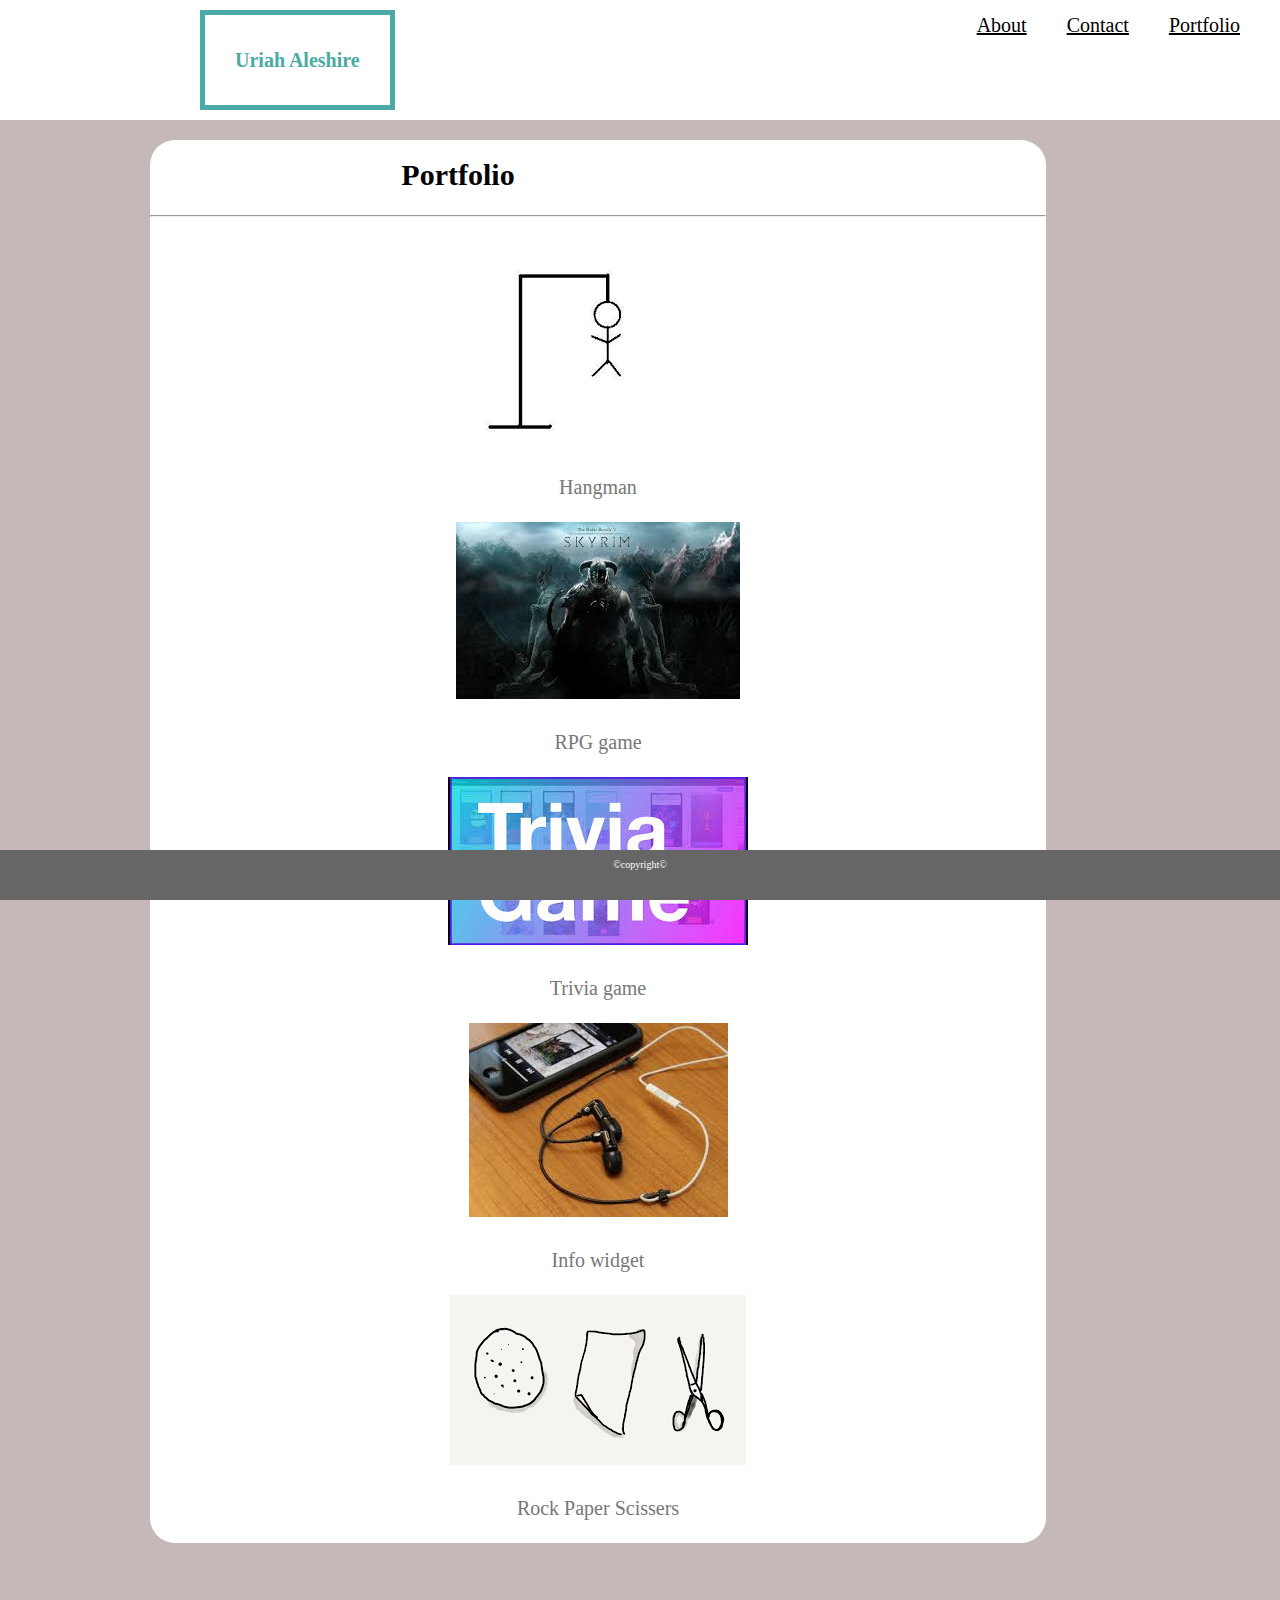
==== portfolio.html @ b3713a8c "first" ====
<!DOCTYPE html>
<html lang="en-us">

<title>Uriahs web page</title>
<head>
  <meta charset="UTF-8">
  <title>MY FIRST WEB PAGE</title>
  <!-- <link rel="stylesheet" href="https://stackpath.bootstrapcdn.com/bootstrap/4.3.1/css/bootstrap.min.css" integrity="sha384-ggOyR0iXCbMQv3Xipma34MD+dH/1fQ784/j6cY/iJTQUOhcWr7x9JvoRxT2MZw1T" crossorigin="anonymous"> -->
  <link rel="stylesheet" type="text/css" href="./style.css/style.css">
</head>

<body>
  <header>
    <h1><b>Uriah Aleshire</b> </h1> 
            <a href = "./portfolio.html">Portfolio</a>
            <a href = "./contact.html">Contact</a>
            <a href = "./index.html">About</a>
            
            
      </header>
    
    <div class="container">
      
    
      <secion id="main-bio" style=" border-radius: 25px;">

        <h2>Portfolio</h2>
        <hr class="my-4">
        <div>
        <img  src=".//img/hangman2.png">
        <p id="first"> Hangman</p>
        <img  src="./img/skyrim2.jpg">
        <p id="second"> RPG game</p>
        </div>
        <div>
        <img  src="./img/triviagame2.jpg">
        <p id="third">Trivia game</p>
        <img src="./img/widget2.jpg">
        <p id= "forth">Info widget</p>
        <div>
        <img  src="./img/R,P,S2.png">
        <p id="fifth">Rock Paper Scissers</p>
        </div>
          
      </secion>


    </div> 
    <footer>
        ©copyright© 

    </footer>

</body>
</html>
---- style.css/style.css ----
/* this is the index/thr about part */
body{
    margin: 0;
    padding: 0;
    font-size: 20px;
    line-height: 150%;
    color: #777777;
    background: black;
    font-family: Georgia, 'Times New Roman', Times, serif;
    background-color: rgb(196, 184, 184);
    text-align: center;
    
}

/* p{
    color: black;
    margin-left: 20px;
    margin-right: 20px
} */
header{
    background: white;
    height: 110px;
    padding-top: 10px;
}
.icons {
    width: 300px;
    height: 300px;
    position: relative;
    margin: 20px auto;
    border: #666666 solid 1px;
    float: left;
    margin: 20px
}
.titles {
    width: 300px;
    position: absolute;
    height: 75px;
    bottom: 10px;
    left: 0;
    background-color: #4aaaa5;
    text-align: center;
    color: black;
    font-size: 26px;
    line-height: 75px;
    /* margin-right: 20px; */
}
.images {
    width: 270px;
    margin: auto;
    height: 270px;
    bottom: 15px;
    left: 15px;
    position: absolute;
}
h1{
    float: left;
    color: #4aaaa5;
    background-color: white;
    padding: 30px;
    border: solid 5px #4aaaa5;
    margin: 0px 30px 30px 30px;
    margin-left: 200px;
    margin-bottom: 20px;
    font-size: 20px;
    text-align: left;
    }
h2{

    color: black;
    margin-left: 20px;
    margin-top: 20px;
    margin-right: 300px;


}

.container2 {
width: 1024px;
margin: 0 auto;

}
#bio-image, #main-bio, #contact-info{
    float: left;
}
#main-bio {
    width: 1024px;
    max-width: 70%;
    background: white;
    margin: 75px 150px;
    margin-top: 10px;
    
}
#bio-image {
    width: 150px;
    height: 150px;
    margin-right: 20px;
    margin-left : 20px;
}

a{
    font-size: 20px;
    color: black;
    text-align: right;
    float: right;
    margin-right: 40px;

    

}
li{
    font-family: 'Segoe UI', Tahoma, Geneva, Verdana, sans-serif;
    
}
.btn-outline-primary{
    float: right;
    font-weight: 900;
    margin-right: 10
}

.mb-4, .my-4 {
    margin-bottom: 1.5rem!important;

}

.mt-4, .my-4 {
    margin-top: 1.5rem!important;
}
#linkskill{
    color: darkblue
}


.contactme{
    float: under;
}
#exampleFormControlTextarea1{
    size: 50%;
}

/* img {
    margin: 15px

} */
footer{
    position: fixed;
   left: 0;
   bottom: 0;
   width: 100%;
   background-color:#666666;
   color: white;
   text-align: center;
   height: 50px;
   font-size: 10px;
}

/* #first {
    width: 100%;
    float: left;
    padding: 20px;
    margin-right: 20px;
    border: 1px solid black;
    
}

#second{
    width: 100%;
  float: left;
  padding: 20px;
  margin-left: 20px;
  border: 1px solid black;
}
#third{
    width: 100%;
    float: left;
    padding: 20px;
    margin-right: 20px;
    border: 1px solid black;
}
#forth{
    width: 100%;
    float: left;
    padding: 20px;
    margin-left: 20px;
    border: 1px solid black;
}
#fifth{
    width: 100%;
    float: left;
    padding: 20px;
    margin-top: 20px;
    border: 1px solid black;
} */
/* @media screen and (max-width: 550px) {
    body {
        width: 100%;
    }
    .container2 {
        width: 100vw;
    }
    #main-bio {
        width: 90vw; */
    }
    .icons {
        width: 90vw;
        max-width: 320px;
        height: 90vw;
        max-height: 320px;
    ;
    }
    
   
}
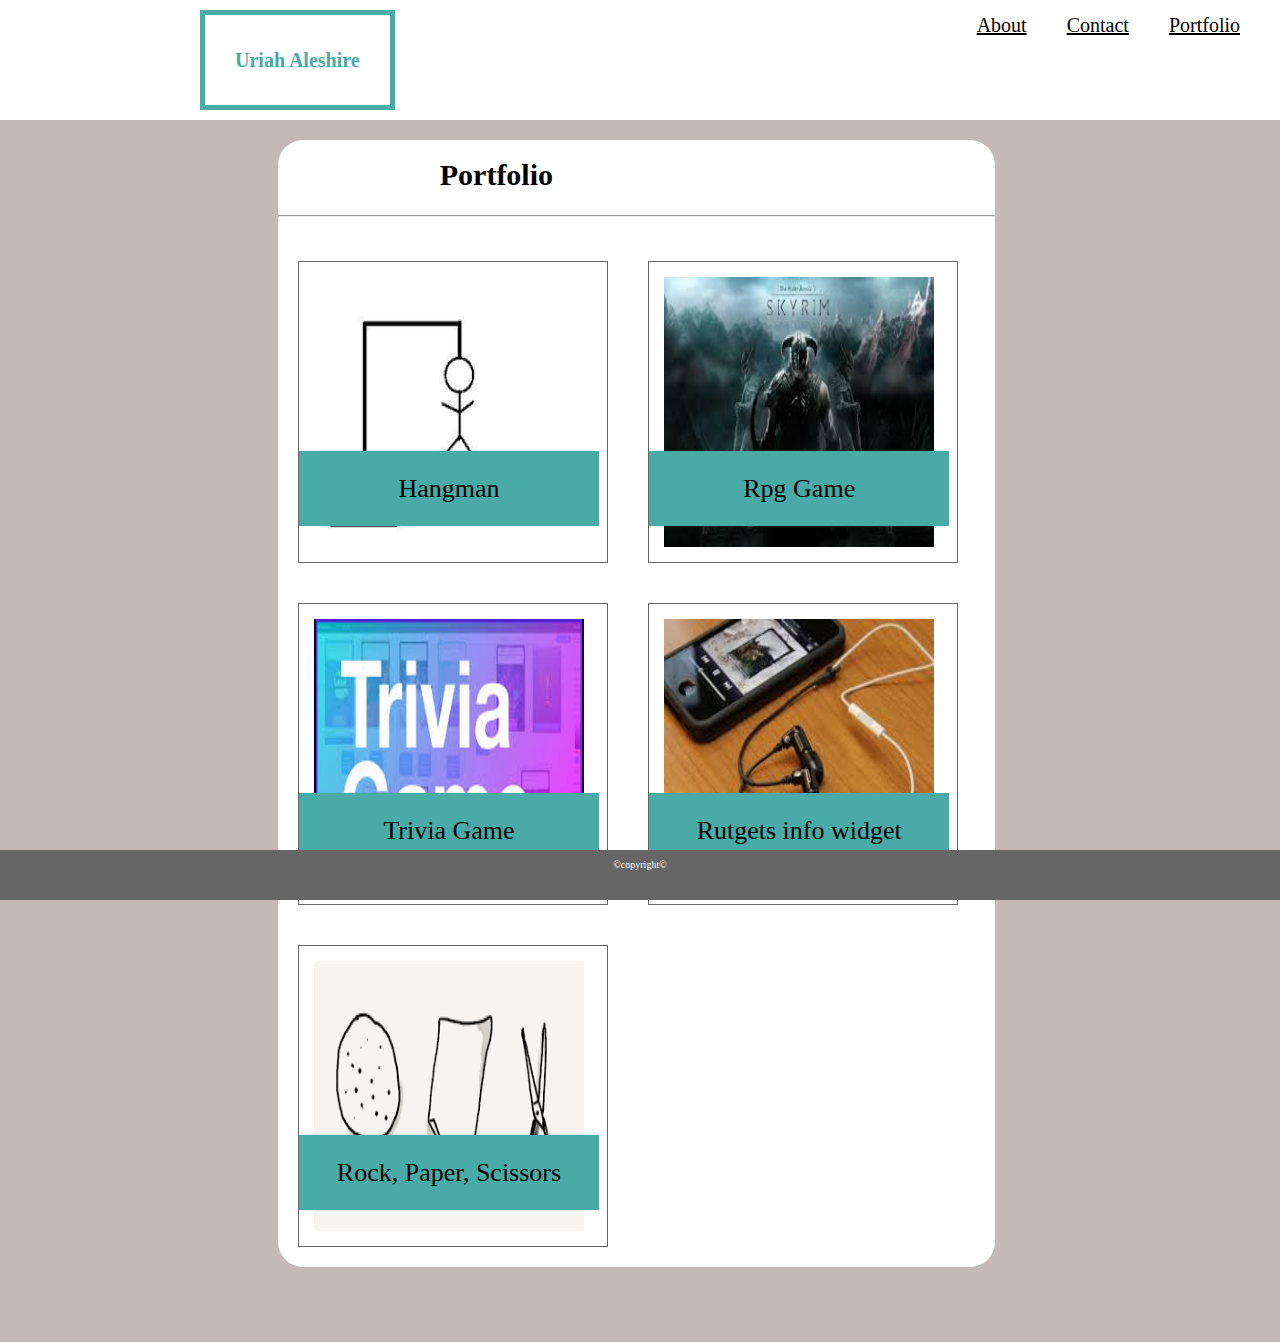
==== commit 62759633: "responsive done" ====
--- a/portfolio.html
+++ b/portfolio.html
@@ -2,54 +2,65 @@
 <html lang="en-us">
 
 <title>Uriahs web page</title>
+
 <head>
   <meta charset="UTF-8">
   <title>MY FIRST WEB PAGE</title>
-  <!-- <link rel="stylesheet" href="https://stackpath.bootstrapcdn.com/bootstrap/4.3.1/css/bootstrap.min.css" integrity="sha384-ggOyR0iXCbMQv3Xipma34MD+dH/1fQ784/j6cY/iJTQUOhcWr7x9JvoRxT2MZw1T" crossorigin="anonymous"> -->
+  
   <link rel="stylesheet" type="text/css" href="./style.css/style.css">
 </head>
 
+  </style>
 <body>
   <header>
-    <h1><b>Uriah Aleshire</b> </h1> 
-            <a href = "./portfolio.html">Portfolio</a>
-            <a href = "./contact.html">Contact</a>
-            <a href = "./index.html">About</a>
-            
-            
-      </header>
-    
-    <div class="container">
+    <h1><b>Uriah Aleshire</b> </h1>
+    <a href = "./portfolio.html">Portfolio</a>
+    <a href = "./contact.html">Contact</a>
+    <a href = "./index.html">About</a>
       
-    
-      <secion id="main-bio" style=" border-radius: 25px;">
+  </header>
 
-        <h2>Portfolio</h2>
-        <hr class="my-4">
-        <div>
-        <img  src=".//img/hangman2.png">
-        <p id="first"> Hangman</p>
-        <img  src="./img/skyrim2.jpg">
-        <p id="second"> RPG game</p>
-        </div>
-        <div>
-        <img  src="./img/triviagame2.jpg">
-        <p id="third">Trivia game</p>
-        <img src="./img/widget2.jpg">
-        <p id= "forth">Info widget</p>
-        <div>
-        <img  src="./img/R,P,S2.png">
-        <p id="fifth">Rock Paper Scissers</p>
-        </div>
-          
-      </secion>
+  <div class="container2">
 
 
-    </div> 
-    <footer>
-        ©copyright© 
+    <secion id="main-bio" style=" border-radius: 25px;">
 
-    </footer>
+      <h2>Portfolio</h2>
+      <hr class="my-4">
+      <div>
+        <div class="icons">
+            <img class="images" id="first" src="./img/hangman2.png">
+            <p id="hangman" class="titles">Hangman</p>
+        </div>
+        <div class="icons">
+            <img class="images" id="second" src="./img/skyrim2.jpg">
+            <p id="hangman" class="titles">Rpg Game</p>
+        </div>
+        <div class="icons">
+            <img class="images" id="third" src="./img/triviagame2.jpg">
+            <p id="hangman" class="titles">Trivia Game</p>
+        </div>
+        <div class="icons">
+            <img class="images" id="forth" src="./img/widget2.jpg">
+            <p id="hangman" class="titles">Rutgets info widget</p>
+        </div>
+        <div class="icons">
+            <img class="images" id="fifth" src="./img/R,P,S2.png">
+            <p id="hangman" class="titles">Rock, Paper, Scissors</p>
+        </div>
+
+      </div>
+      <div>
+        
+    </secion>
+
+
+  </div>
+  <footer>
+    ©copyright©
+
+  </footer>
 
 </body>
-</html>
+
+</html>--- a/style.css/style.css
+++ b/style.css/style.css
@@ -12,11 +12,6 @@
     
 }
 
-/* p{
-    color: black;
-    margin-left: 20px;
-    margin-right: 20px
-} */
 header{
     background: white;
     height: 110px;
@@ -153,60 +148,21 @@
    font-size: 10px;
 }
 
-/* #first {
-    width: 100%;
-    float: left;
-    padding: 20px;
-    margin-right: 20px;
-    border: 1px solid black;
+.icons {
+    float: left
+}
+.icons {width: 43%;}
+.icons {width: 43%;}
+.icons {width: 43%;}
+.icons {width: 43%;}
+.icons {width: 43%;}
+.icons {width: 43%;}
+.icons {width: 43%;}
+.icons {width: 43%;}
+.icons {width: 43%;}
+.icons {width: 43%;}
+.icons {width: 43%;}
+.icons {width: 43%;}
     
-}
-
-#second{
-    width: 100%;
-  float: left;
-  padding: 20px;
-  margin-left: 20px;
-  border: 1px solid black;
-}
-#third{
-    width: 100%;
-    float: left;
-    padding: 20px;
-    margin-right: 20px;
-    border: 1px solid black;
-}
-#forth{
-    width: 100%;
-    float: left;
-    padding: 20px;
-    margin-left: 20px;
-    border: 1px solid black;
-}
-#fifth{
-    width: 100%;
-    float: left;
-    padding: 20px;
-    margin-top: 20px;
-    border: 1px solid black;
-} */
-/* @media screen and (max-width: 550px) {
-    body {
-        width: 100%;
-    }
-    .container2 {
-        width: 100vw;
-    }
-    #main-bio {
-        width: 90vw; */
-    }
-    .icons {
-        width: 90vw;
-        max-width: 320px;
-        height: 90vw;
-        max-height: 320px;
-    ;
-    }
     
    
-}